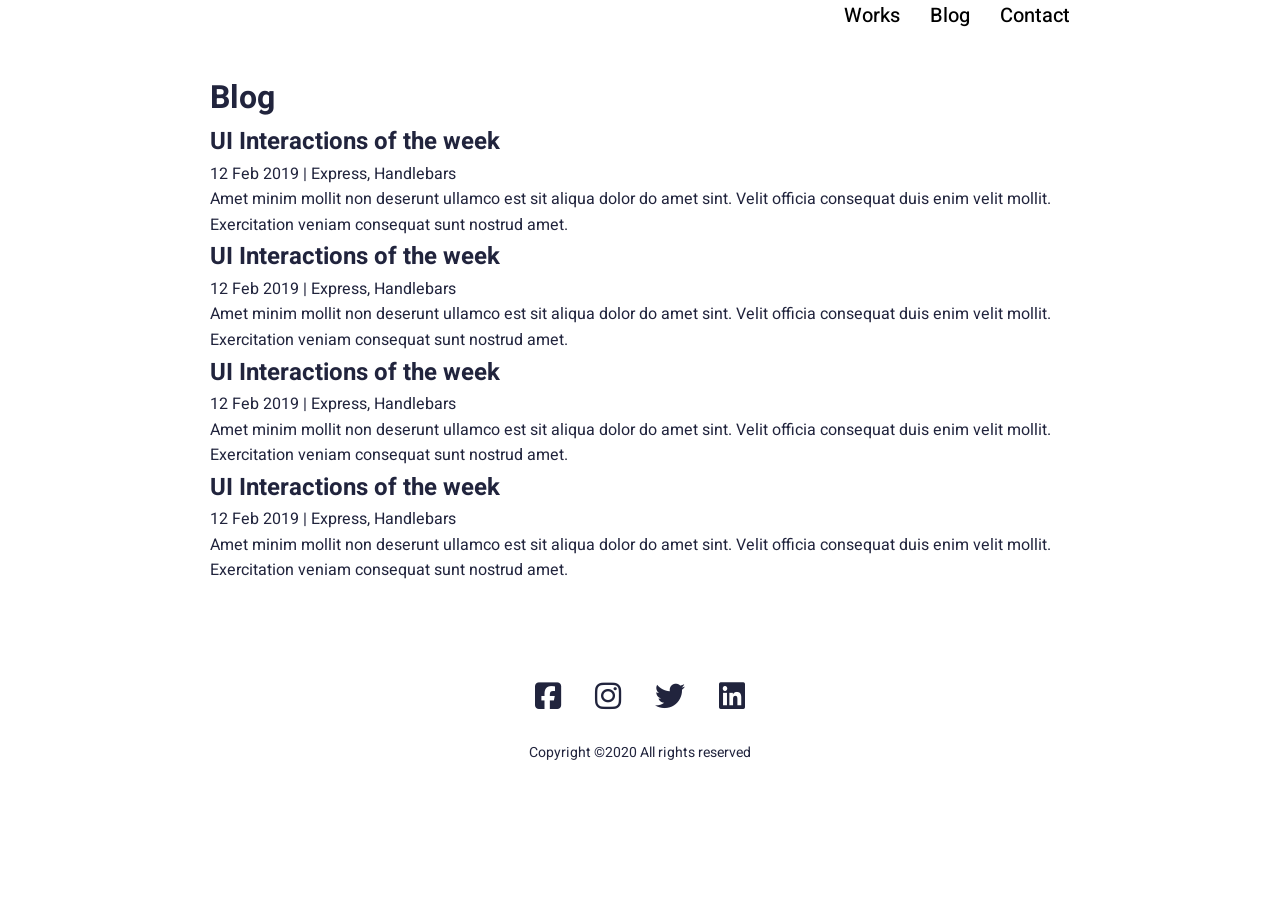
==== blog.html @ 8ec8c3db "Added blog page layout" ====
<!DOCTYPE html>
<html lang="en">
<head>
    <meta charset="UTF-8">
    <meta name="viewport" content="width=device-width, initial-scale=1.0">
    <title>Portfolio Project</title>
    <link rel="stylesheet" href="style.css">
    <link rel="stylesheet" href="https://cdnjs.cloudflare.com/ajax/libs/font-awesome/6.4.0/css/all.min.css">
</head>
<body>

    <!-- GLOBAL NAVIGATION (Shared across all pages) -->
    <header class="container">
        <nav>
            <div class="menu-toggle" id="mobile-menu">
                <i class="fas fa-bars"></i>
            </div>
            <ul class="nav-links" id="nav-links">
                <li><a href="work.html">Works</a></li>
                <li><a href="blog.html">Blog</a></li>
                <li><a href="contact.html">Contact</a></li>
            </ul>
        </nav>
    </header>

    <!-- MAIN CONTENT AREA (Teammates will put their page content here) -->
    <main class="container page-content">
       <h1 class="page-title blog-page-title">Blog</h1>
        
<div class="blog-list">
    <!-- Blog Post 1 -->
    <article class="blog-post">
        <h2><a href="#">UI Interactions of the week</a></h2>
        <div class="blog-meta">
            <span class="blog-date">12 Feb 2019</span>
            <span class="divider">|</span>
            <span class="blog-tags">Express, Handlebars</span>
        </div>
        <p>Amet minim mollit non deserunt ullamco est sit aliqua dolor do amet sint. Velit officia consequat duis enim velit mollit. Exercitation veniam consequat sunt nostrud amet.</p>
    </article>

    <!-- Blog Post 2 -->
    <article class="blog-post">
        <h2><a href="#">UI Interactions of the week</a></h2>
        <div class="blog-meta">
            <span class="blog-date">12 Feb 2019</span>
            <span class="divider">|</span>
            <span class="blog-tags">Express, Handlebars</span>
        </div>
        <p>Amet minim mollit non deserunt ullamco est sit aliqua dolor do amet sint. Velit officia consequat duis enim velit mollit. Exercitation veniam consequat sunt nostrud amet.</p>
    </article>

    <!-- Blog Post 3 -->
    <article class="blog-post">
        <h2><a href="#">UI Interactions of the week</a></h2>
        <div class="blog-meta">
            <span class="blog-date">12 Feb 2019</span>
            <span class="divider">|</span>
            <span class="blog-tags">Express, Handlebars</span>
        </div>
        <p>Amet minim mollit non deserunt ullamco est sit aliqua dolor do amet sint. Velit officia consequat duis enim velit mollit. Exercitation veniam consequat sunt nostrud amet.</p>
    </article>

    <!-- Blog Post 4 -->
    <article class="blog-post">
        <h2><a href="#">UI Interactions of the week</a></h2>
        <div class="blog-meta">
            <span class="blog-date">12 Feb 2019</span>
            <span class="divider">|</span>
            <span class="blog-tags">Express, Handlebars</span>
        </div>
        <p>Amet minim mollit non deserunt ullamco est sit aliqua dolor do amet sint. Velit officia consequat duis enim velit mollit. Exercitation veniam consequat sunt nostrud amet.</p>
    </article>
</div>
    </main>

    <!-- GLOBAL FOOTER (Shared across all pages) -->
    <footer>
        <div class="social-icons">
            <a href="#"><i class="fab fa-facebook-square"></i></a>
            <a href="#"><i class="fab fa-instagram"></i></a>
            <a href="#"><i class="fab fa-twitter"></i></a>
            <a href="#"><i class="fab fa-linkedin"></i></a>
        </div>
        <p>Copyright ©2020 All rights reserved</p>
    </footer>

    <script src="script.js"></script>
</body>
</html>
---- style.css ----
@import url('https://fonts.googleapis.com/css2?family=Heebo:wght@400;500;700;900&display=swap');

/* GLOBAL VARIABLES */
:root {
    --primary-color: #FF6464;
    --dark-color: #21243D;
    --light-bg: #EDF7FA;
    --text-color: #21243D;
    --text-light: #8695A4;
    --white: #FFFFFF;
    --border-color: #E0E0E0;
}

/* RESET & BASE TYPOGRAPHY */
* {
    margin: 0;
    padding: 0;
    box-sizing: border-box;
}

body {
    font-family: 'Heebo', sans-serif;
    color: var(--text-color);
    line-height: 1.6;
    background-color: var(--white);
}

.container {
    max-width: 900px;
    margin: 0 auto;
    padding: 0 20px;
}

a {
    text-decoration: none;
    color: inherit;
}

/* NAVIGATION */
header {
    padding: 30px 0;
}
nav {
    display: flex;
    justify-content: flex-end;
    align-items: center;
    position: relative;
}
.nav-links {
    display: flex;
    list-style: none;
    gap: 30px;
}
.nav-links a {
    font-weight: 500;
    font-size: 20px;
    color: #000;
    transition: color 0.3s;
}
.nav-links a:hover, .nav-links a.active {
    color: var(--primary-color);
}
.menu-toggle {
    display: none;
    font-size: 28px;
    cursor: pointer;
    color: var(--dark-color);
}

/* MAIN CONTENT SPACING */
.page-content {
    min-height: 50vh; /* Keeps the footer pushed down even if the page is empty */
    padding-top: 40px;
    padding-bottom: 40px;
}

/* FOOTER */
footer {
    text-align: center;
    padding: 50px 20px;
}
.social-icons {
    margin-bottom: 20px;
}
.social-icons a {
    color: var(--dark-color);
    font-size: 30px;
    margin: 0 15px;
    transition: color 0.3s;
}
.social-icons a:hover {
    color: var(--primary-color);
}
footer p {
    font-size: 14px;
    color: var(--dark-color);
}

/* MOBILE RESPONSIVENESS (For Global Elements) */
@media (max-width: 768px) {
    nav {
        justify-content: flex-end;
    }
    .menu-toggle {
        display: block;
    }
    .nav-links {
        display: none;
        flex-direction: column;
        position: absolute;
        top: 50px;
        right: 0;
        background: var(--white);
        width: 100%;
        text-align: right;
        padding: 20px;
        box-shadow: 0 4px 10px rgba(0,0,0,0.1);
        z-index: 100;
    }
    .nav-links.active-menu {
        display: flex;
    }
}
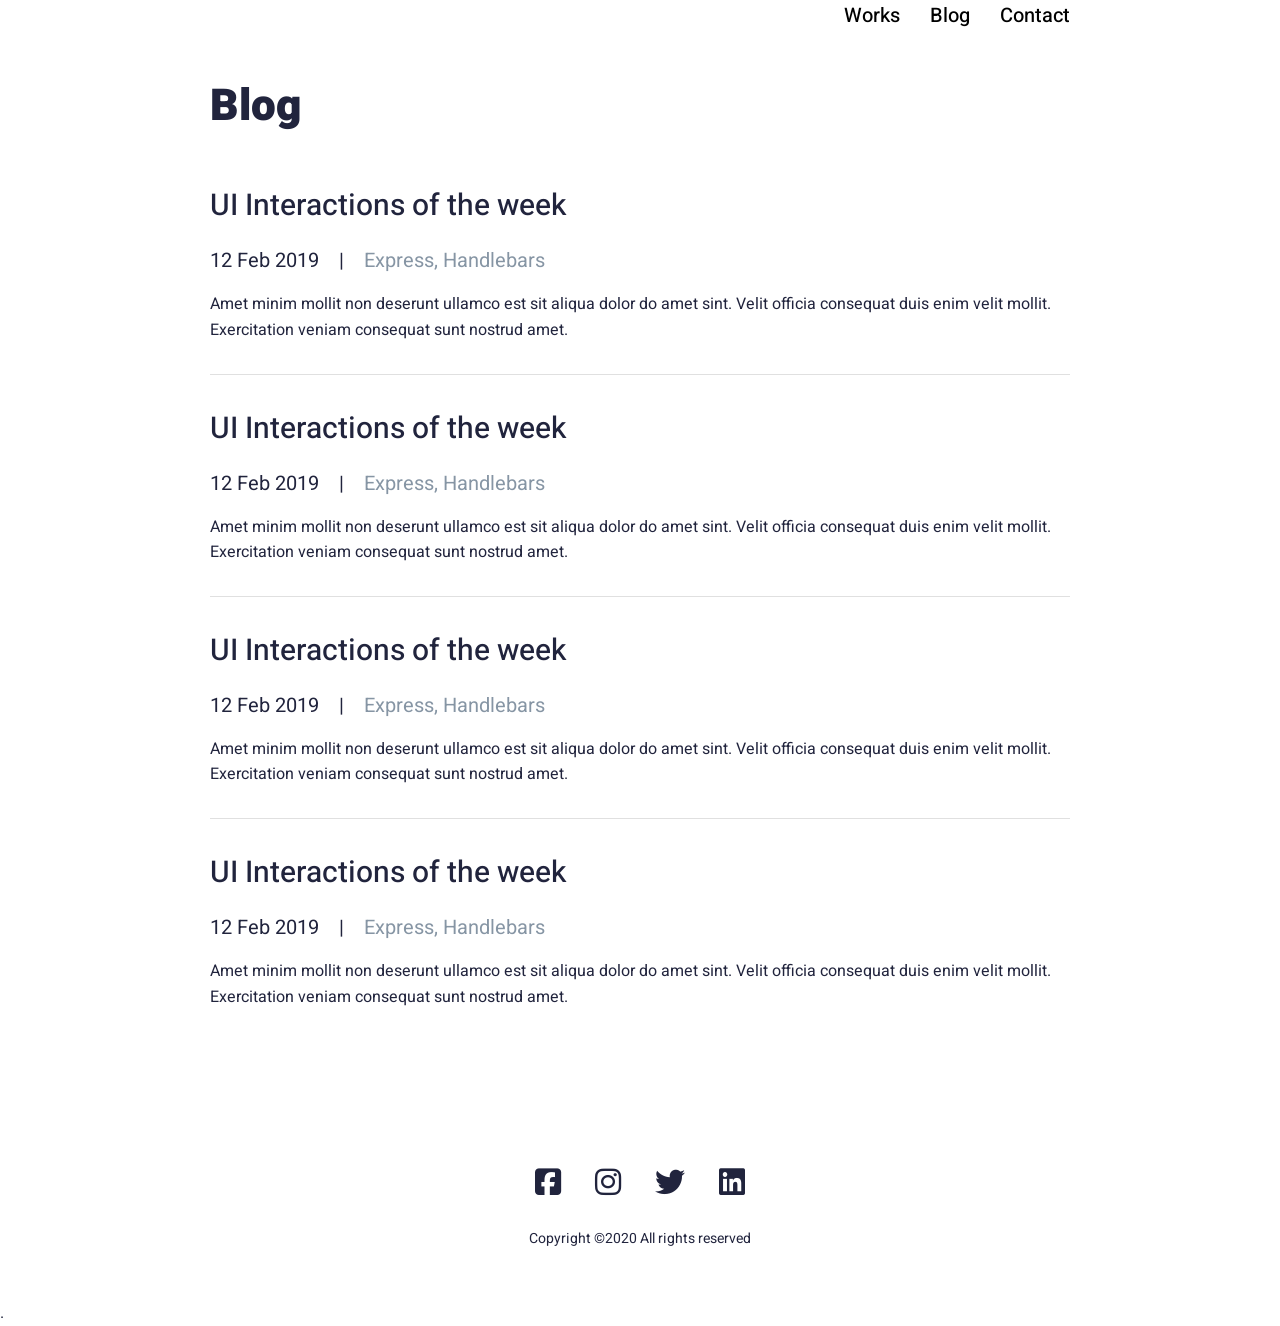
==== commit bc1a2872: "Sync for blog.html" ====
--- a/blog.html
+++ b/blog.html
@@ -87,4 +87,5 @@
 
     <script src="script.js"></script>
 </body>
-</html>+</html>
+<!-- sync commit -->.
--- a/style.css
+++ b/style.css
@@ -69,7 +69,7 @@
 
 /* MAIN CONTENT SPACING */
 .page-content {
-    min-height: 50vh; /* Keeps the footer pushed down even if the page is empty */
+    min-height: 50vh;
     padding-top: 40px;
     padding-bottom: 40px;
 }
@@ -117,7 +117,860 @@
         box-shadow: 0 4px 10px rgba(0,0,0,0.1);
         z-index: 100;
     }
-    .nav-links.active-menu {
+    /* When the hidden checkbox is checked, show the nav-links next to it */
+#menu-check:checked ~ .nav-links {
+    display: flex;
+}
+}
+
+/* =========================================
+   BLOG PAGE STYLES
+   ========================================= */
+
+.blog-page-title {
+    font-size: 44px;
+    font-weight: 900;
+    color: var(--dark-color);
+    margin-bottom: 40px;
+}
+
+.blog-post {
+    border-bottom: 1px solid var(--border-color);
+    padding-bottom: 30px;
+    margin-bottom: 30px;
+}
+
+.blog-post:last-child {
+    border-bottom: none;
+}
+
+.blog-post h2 {
+    font-size: 30px;
+    font-weight: 500;
+    color: var(--dark-color);
+    margin-bottom: 15px;
+}
+
+.blog-post h2 a:hover {
+    color: var(--primary-color);
+}
+
+.blog-meta {
+    font-size: 20px;
+    margin-bottom: 15px;
+}
+
+.blog-date {
+    color: var(--dark-color);
+}
+
+.blog-meta .divider {
+    margin: 0 15px;
+    color: var(--text-color);
+}
+
+.blog-tags {
+    color: var(--text-light);
+}
+
+.blog-post p {
+    font-size: 16px;
+    color: var(--text-color);
+}
+
+/* Blog Mobile Adjustments */
+@media (max-width: 768px) {
+    .blog-page-title {
+        font-size: 30px;
+        margin-bottom: 25px;
+    }
+    
+    .blog-post h2 {
+        font-size: 26px;
+    }
+    
+    .blog-meta {
+        font-size: 16px;
+    }
+}
+blog-mobile
+/* --- DESKTOP  (Min-width: 769px) --- */
+@media (min-width: 769px) {
+  /* Header & Navigation */
+  header.container {
+    padding: 27px 60px;
+    max-width: 1152px;
+    margin: 0 auto;
+  }
+  
+  .menu-toggle {
+    display: none; /* Hides your hamburger icon on desktop */
+  }
+  
+  .nav-links {
+    display: flex;
+    justify-content: flex-end;
+    gap: 33px;
+  }
+  
+  .nav-links a {
+    font-size: 20px;
+    font-weight: 500;
+    text-decoration: none;
+    color: #000000;
+  }
+  
+  .nav-links a:hover {
+    color: #FF6464;
+  }
+
+  /* Main Content Layout */
+  main.container {
+    max-width: 1000px;
+    margin: 0 auto;
+    padding: 80px 20px 50px;
+  }
+
+  .blog-page-title {
+    font-size: 44px;
+    font-weight: 700;
+    margin-bottom: 55px;
+  }
+
+  /* Blog Post Formatting */
+  .blog-post {
+    padding: 32px 0;
+    border-bottom: 1px solid #E0E0E0;
+  }
+
+  .blog-post h2 a {
+    font-size: 30px;
+    font-weight: 500;
+    color: #21243D;
+    text-decoration: none;
+  }
+
+  .blog-meta {
+    font-size: 20px;
+    margin-bottom: 15px;
+    color: #8695A4;
+  }
+
+  .blog-date {
+    color: #21243D;
+    padding-right: 25px;
+    border-right: 1px solid #000000;
+  }
+
+  .divider {
+    display: none; /* Partner uses a CSS border line instead of your | character */
+  }
+
+  .blog-tags {
+    padding-left: 25px;
+  }
+
+  .blog-post p {
+    font-size: 16px;
+    line-height: 1.5;
+    color: #21243D;
+    max-width: 682px;
+  }
+
+  /* Footer */
+  footer {
+    padding: 130px 20px 54px;
+  }
+
+  .social-icons {
+    display: flex;
+    justify-content: center;
+    gap: 35px;
+    margin-bottom: 26px;
+  }
+
+  .social-icons a {
+    font-size: 30px;
+    color: #21243D;
+  }
+
+/* =========================================
+   WORK PAGE STYLES
+   ========================================= */
+
+.work-page-title {
+    font-size: 44px;
+    font-weight: 900;
+    color: var(--dark-color);
+    margin-bottom: 40px;
+}
+
+.work-item {
+    display: flex;
+    gap: 30px;
+    padding-bottom: 35px;
+    margin-bottom: 35px;
+    border-bottom: 1px solid var(--border-color);
+}
+
+.work-item:last-child {
+    border-bottom: none;
+}
+
+.work-img {
+    width: 246px;
+    height: 180px;
+    border-radius: 5px;
+    object-fit: cover;
+}
+
+.work-content {
+    flex: 1;
+}
+
+.work-content h2 {
+    font-size: 30px;
+    font-weight: 700;
+    margin-bottom: 15px;
+    line-height: 1.2;
+}
+
+.work-content h2 a:hover {
+    color: var(--primary-color);
+}
+
+.work-meta {
+    display: flex;
+    align-items: center;
+    gap: 20px;
+    margin-bottom: 15px;
+}
+
+.year-badge {
+    background-color: #142850;
+    color: var(--white);
+    padding: 2px 12px;
+    border-radius: 16px;
+    font-weight: 900;
+    font-size: 18px;
+}
+
+.category {
+    color: var(--text-light);
+    font-size: 20px;
+    font-weight: 400;
+}
+
+.work-content p {
+    font-size: 16px;
+    color: var(--text-color);
+}
+
+/* Work Mobile Adjustments */
+@media (max-width: 768px) {
+    .work-page-title {
+        font-size: 30px;
+        margin-bottom: 20px;
+    }
+    
+    .work-item {
+        flex-direction: column;
+        gap: 15px;
+    }
+    
+    .work-img {
+        width: 100%;
+        height: auto;
+        aspect-ratio: 4/3;
+    }
+    
+    .work-content h2 {
+        font-size: 24px;
+    }
+    
+    .work-meta {
+        font-size: 16px;
+    }
+}
+
+* {
+    margin: 0;
+    padding: 0;
+    box-sizing: border-box;
+}
+
+body {
+    background: #eeeeee;
+    font-family: Arial, Helvetica, sans-serif;
+    color: #21243d;
+}
+
+header {
+    width: 100%;
+    background: #ffffff;
+}
+
+.navbar {
+    width: 100%;
+    max-width: 1000px;
+    margin: 0 auto;
+    padding: 25px 45px;
+
+    display: flex;
+    justify-content: flex-end;
+    align-items: center;
+    gap: 25px;
+}
+
+.navbar a {
+    text-decoration: none;
+    color: #21243d;
+    font-size: 14px;
+    font-weight: 500;
+}
+
+.navbar a:hover {
+    color: #ff6464;
+}
+
+.navbar .active {
+    color: #ff6464;
+}
+
+.page {
+    width: 100%;
+    max-width: 850px;
+    min-height: 100vh;
+
+    margin: 0 auto;
+    padding: 45px 100px 30px;
+
+    background: #ffffff;
+}
+
+.page h1 {
+    font-size: 34px;
+    line-height: 1.2;
+    font-weight: 700;
+
+    margin-bottom: 25px;
+}
+
+.article-info {
+    display: flex;
+    align-items: center;
+    gap: 15px;
+
+    margin-bottom: 20px;
+}
+
+.article-info .year {
+    background: #ff6464;
+    color: white;
+
+    font-size: 14px;
+    font-weight: bold;
+
+    padding: 5px 12px;
+    border-radius: 20px;
+}
+
+.article-info span:last-child {
+    font-size: 15px;
+    color: #666;
+}
+.page > p,
+.content-section p {
+    font-size: 14px;
+    line-height: 1.7;
+    color: #555;
+
+    margin-bottom: 30px;
+}
+
+.image-container {
+    width: 100%;
+    margin-bottom: 35px;
+}
+
+.image-container img {
+    display: block;
+
+    width: 100%;
+    height: auto;
+
+    object-fit: cover;
+}
+.content-section {
+    margin-bottom: 30px;
+}
+
+.content-section h2 {
+    font-size: 27px;
+    line-height: 1.3;
+
+    margin-bottom: 8px;
+}
+
+.content-section h3 {
+    font-size: 20px;
+    line-height: 1.3;
+
+    margin-bottom: 15px;
+}
+
+.small-image {
+    width: 75%;
+    margin-left: auto;
+    margin-right: auto;
+}
+
+footer {
+    text-align: center;
+
+    margin-top: 45px;
+    padding-top: 15px;
+}
+
+.social {
+    display: flex;
+    justify-content: center;
+    align-items: center;
+
+    gap: 25px;
+
+    margin-bottom: 18px;
+}
+
+.social a {
+    text-decoration: none;
+    color: #21243d;
+
+    font-size: 20px;
+
+    transition: 0.2s ease;
+}
+
+.social a:hover {
+    color: #ff6464;
+    transform: translateY(-2px);
+}
+
+footer p {
+    font-size: 11px;
+    color: #999;
+}
+
+
+@media (max-width: 768px) {
+
+    .navbar {
+        padding: 20px 30px;
+    }
+
+    .page {
+        padding: 40px 60px 30px;
+    }
+
+    .page h1 {
+        font-size: 30px;
+    }
+}
+
+@media (max-width: 500px) {
+
+    body {
+        background: #eeeeee;
+    }
+
+    header {
+        max-width: 390px;
+        margin: 0 auto;
+    }
+
+    .navbar {
+        height: 35px;
+
+        padding: 5px 8px;
+
+        position: relative;
+
         display: flex;
-    }
+        justify-content: flex-end;
+    }
+
+    .navbar a {
+        display: none;
+    }
+    .navbar::after {
+        content: "☰";
+
+        position: absolute;
+        right: 8px;
+        top: 5px;
+
+        font-size: 13px;
+        color: #777;
+    }
+
+    .page {
+        width: 100%;
+        max-width: 390px;
+
+        margin: 0 auto;
+
+        padding: 20px 15px 15px;
+    }
+
+    .page h1 {
+        font-size: 17px;
+        line-height: 1.15;
+
+        margin-bottom: 9px;
+    }
+
+    .article-info {
+        display: flex;
+        align-items: center;
+
+        gap: 7px;
+
+        margin-bottom: 9px;
+    }
+
+    .article-info .year {
+        font-size: 8px;
+
+        padding: 3px 6px;
+
+        border-radius: 12px;
+    }
+
+    .article-info span:last-child {
+        font-size: 8px;
+    }
+    .page > p,
+    .content-section p {
+        font-size: 7px;
+
+        line-height: 1.45;
+
+        margin-bottom: 12px;
+    }
+
+    .image-container {
+        width: 100%;
+
+        margin-bottom: 12px;
+    }
+
+    .image-container img {
+        display: block;
+
+        width: 100%;
+        height: auto;
+    }
+
+    .content-section {
+        margin-bottom: 10px;
+    }
+
+    .content-section h2 {
+        font-size: 13px;
+
+        line-height: 1.2;
+
+        margin-bottom: 3px;
+    }
+
+    .content-section h3 {
+        font-size: 8px;
+
+        line-height: 1.2;
+
+        margin-bottom: 5px;
+    }
+    .small-image {
+        width: 75%;
+
+        margin-left: auto;
+        margin-right: auto;
+    }
+
+
+    /* =========================
+       FOOTER
+    ========================= */
+
+    footer {
+        margin-top: 15px;
+
+        padding-top: 5px;
+    }
+
+    .social {
+        display: flex;
+        justify-content: center;
+        align-items: center;
+
+        gap: 13px;
+
+        margin-bottom: 8px;
+    }
+
+    .social a {
+        font-size: 11px;
+    }
+
+    footer p {
+        font-size: 5px;
+
+        color: #555;
+    }
+}
+/* =========================================
+   HOME PAGE STYLES
+   ========================================= */
+
+/* HERO SECTION */
+.hero {
+    display: flex;
+    align-items: center;
+    justify-content: space-between;
+    padding: 80px 20px;
+    gap: 40px;
+}
+
+.hero-content {
+    flex: 1;
+    max-width: 500px;
+}
+
+.hero-content h1 {
+    font-size: 44px;
+    font-weight: 700;
+    color: var(--dark-color);
+    margin-bottom: 20px;
+    line-height: 1.2;
+}
+
+.hero-content p {
+    font-size: 16px;
+    margin-bottom: 30px;
+}
+
+.btn-download {
+    display: inline-block;
+    background-color: var(--primary-color);
+    color: var(--white);
+    padding: 12px 20px;
+    border-radius: 2px;
+    font-weight: 500;
+    font-size: 20px;
+}
+
+.btn-download:hover {
+    opacity: 0.9;
+}
+
+.hero-image {
+    flex-shrink: 0;
+}
+
+.hero-image img {
+    width: 243px;
+    height: 243px;
+    border-radius: 50%;
+    object-fit: cover;
+    box-shadow: -10px 10px 0px #EDF7FA;
+}
+
+/* RECENT POSTS SECTION */
+.recent-posts-section {
+    background-color: var(--light-bg);
+    padding: 30px 0 50px 0;
+}
+
+.section-header {
+    display: flex;
+    justify-content: space-between;
+    align-items: center;
+    margin-bottom: 20px;
+}
+
+.section-header h2 {
+    font-size: 22px;
+    font-weight: 400;
+    color: var(--dark-color);
+}
+
+.view-all {
+    color: #00A8CC;
+    font-size: 16px;
+}
+
+.posts-grid {
+    display: flex;
+    gap: 20px;
+}
+
+.post-card {
+    background-color: var(--white);
+    padding: 25px;
+    border-radius: 4px;
+    flex: 1;
+    box-shadow: 0 4px 10px rgba(0,0,0,0.05);
+}
+
+.post-card h3 {
+    font-size: 26px;
+    font-weight: 700;
+    margin-bottom: 15px;
+    line-height: 1.3;
+}
+
+.post-card .post-meta {
+    font-size: 18px;
+    color: var(--dark-color);
+    margin-bottom: 15px;
+}
+
+.post-card .post-meta span {
+    margin: 0 10px;
+    color: var(--text-color);
+}
+
+/* FEATURED WORKS SECTION */
+.featured-works {
+    padding: 40px 20px;
+}
+
+.featured-works > h2 {
+    font-size: 22px;
+    font-weight: 400;
+    color: var(--dark-color);
+    margin-bottom: 30px;
+}
+
+/* MOBILE RESPONSIVENESS for Home Page */
+@media (max-width: 768px) {
+    .hero {
+        flex-direction: column-reverse;
+        text-align: center;
+        padding: 40px 20px;
+    }
+
+    .hero-content h1 {
+        font-size: 32px;
+    }
+
+    .hero-image img {
+        width: 170px;
+        height: 170px;
+    }
+
+    .section-header {
+        justify-content: center;
+    }
+    
+    .view-all {
+        display: none;
+    }
+
+    .posts-grid {
+        flex-direction: column;
+    }
+}
+/* =========================================
+   CONTACT PAGE STYLES
+   ========================================= */
+
+.page-title {
+    font-size: 44px;
+    font-weight: 900;
+    color: var(--dark-color);
+    margin-bottom: 20px;
+}
+
+/* Contact Details & Number Grid */
+.contact-details {
+    margin-bottom: 40px;
+    font-size: 18px;
+    color: var(--text-color);
+}
+
+.contact-details p {
+    margin-bottom: 5px;
+}
+
+.contact-details a {
+    color: var(--primary-color);
+    text-decoration: none;
+}
+
+.contact-details a:hover {
+    text-decoration: underline;
+}
+
+.team-numbers {
+    list-style: none;
+    padding: 0;
+    margin-top: 10px;
+    display: grid;
+    grid-template-columns: repeat(auto-fill, minmax(150px, 1fr));
+    gap: 10px;
+}
+
+/* Contact Form */
+.contact-form {
+    max-width: 600px;
+    display: flex;
+    flex-direction: column;
+    gap: 20px;
+}
+
+.form-group {
+    display: flex;
+    flex-direction: column;
+    gap: 8px;
+}
+
+.form-group label {
+    font-weight: 500;
+    color: var(--dark-color);
+}
+
+.form-group input,
+.form-group textarea {
+    padding: 12px;
+    border: 1px solid var(--border-color);
+    border-radius: 4px;
+    font-family: inherit;
+    font-size: 16px;
+    color: var(--text-color);
+}
+
+.form-group input:focus,
+.form-group textarea:focus {
+    outline: none;
+    border: 2px solid var(--primary-color);
+    padding: 11px;
+}
+
+.btn-submit {
+    background-color: var(--primary-color);
+    color: var(--white);
+    padding: 12px 25px;
+    border: none;
+    border-radius: 2px;
+    font-weight: 500;
+    font-size: 20px;
+    cursor: pointer;
+    width: fit-content;
+    margin-top: 10px;
+}
+
+.btn-submit:hover {
+    opacity: 0.9;
+main
 }
